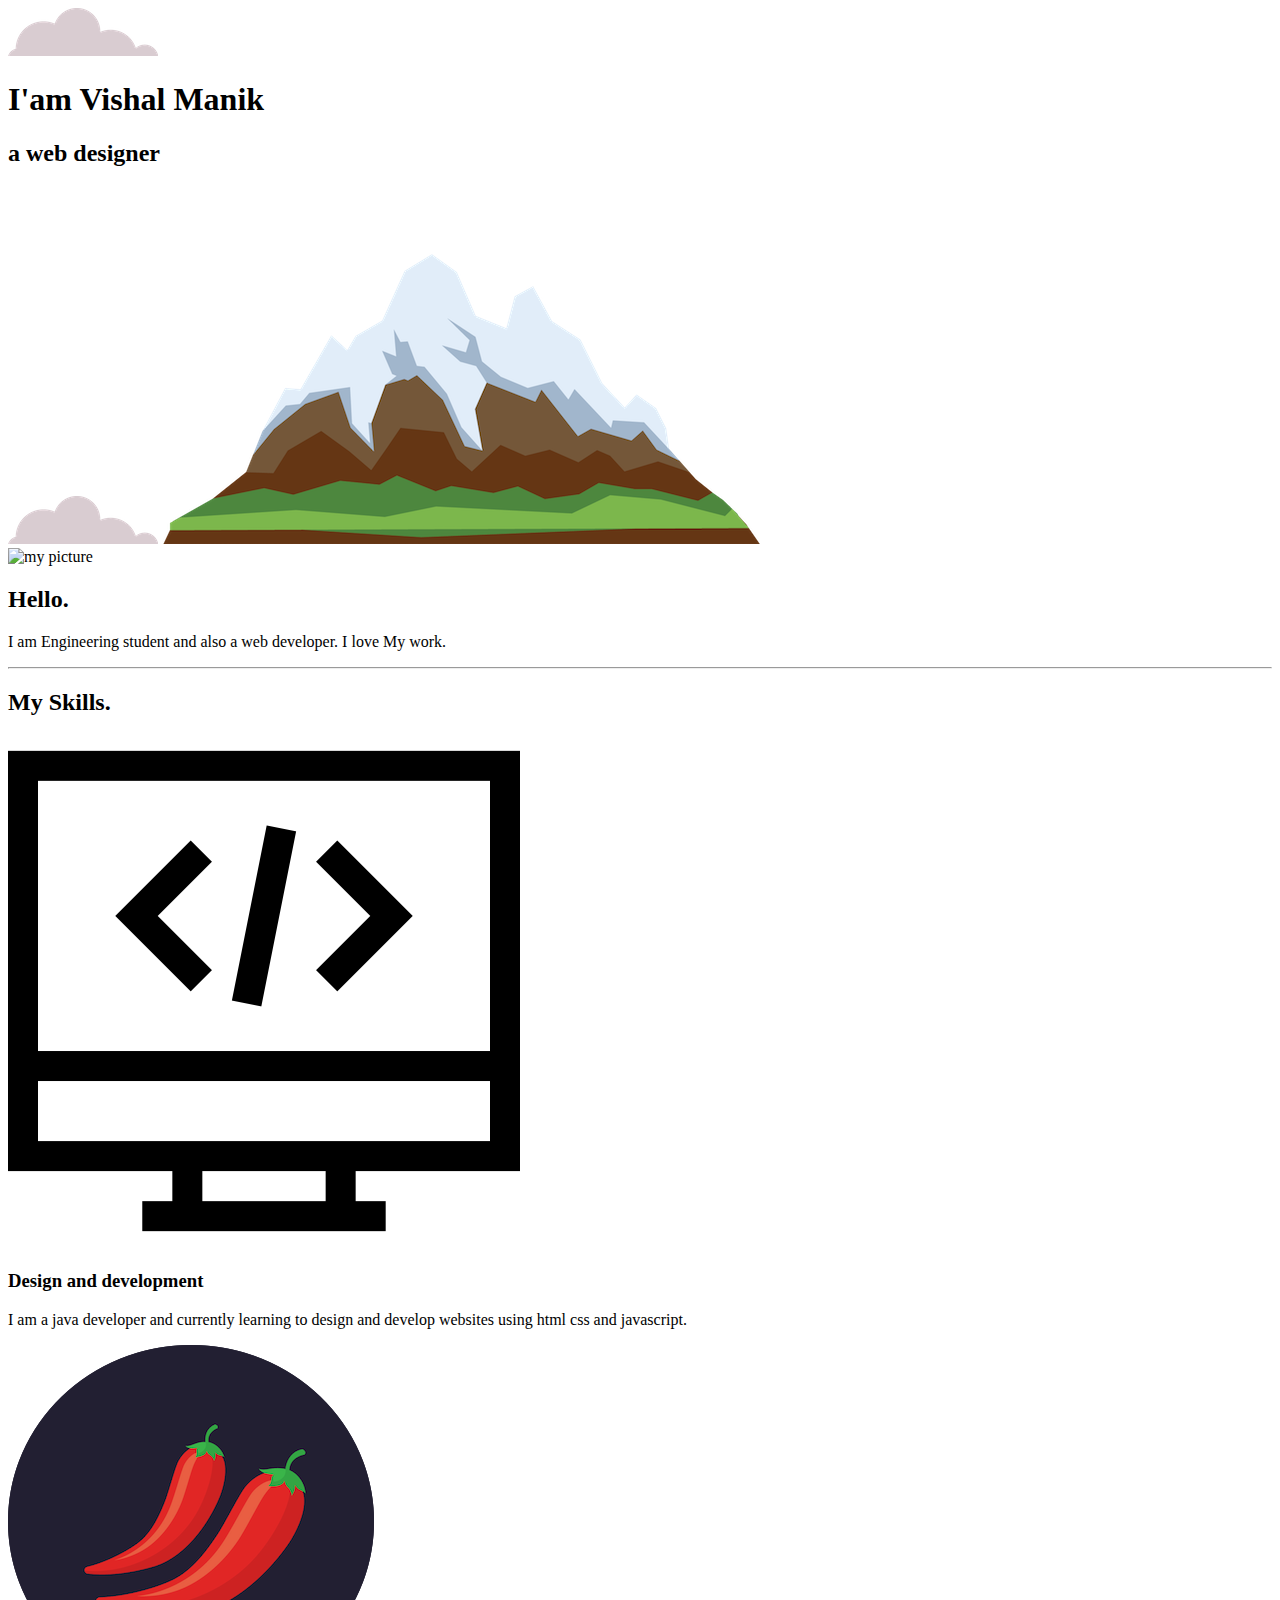
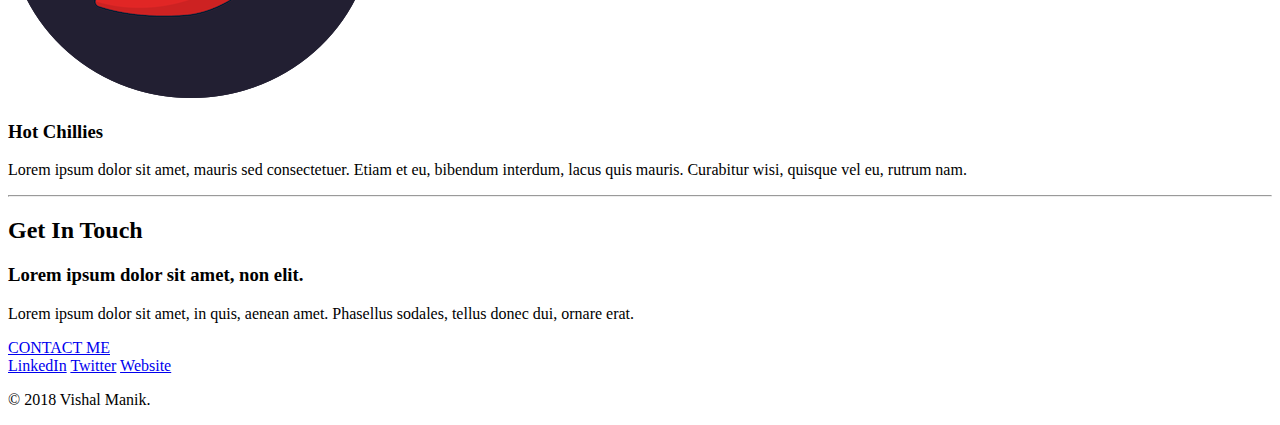
==== index.html @ 9e4290cf "initial upload" ====
<!DOCTYPE html>
<html lang="en" dir="ltr">
  <head>
    <meta charset="utf-8">
    <title>Vishal Manik</title>
    <link rel="stylesheet" href="css/styles.css">
    <link rel="icon" href="favicon.ico">
    <link href="https://fonts.googleapis.com/css2?family=Merriweather:wght@300&family=Montserrat&family=Sacramento&display=swap" rel="stylesheet">


  </head>
  <body>
    <div class="styles">
      <img class ="upper"src="CSS - My Site Images\cloud.png" alt="cloud">
      <span><h1>I'am Vishal Manik</h1></span>
      <h2>a web designer</h2>
      <img class="lower"src="CSS - My Site Images\cloud.png" alt="cloud">
      <img src="CSS - My Site Images\mountain.png" alt="mountain">
    </div>

    <div class="middle-container">
      <div class="profile">
        <img class="profile-pic"src="CSS - My Site Images/circle-cropped.png" alt="my picture">
        <h2>Hello.</h2>
        <p>I am Engineering student and also a web developer. I love My work.</p>
      </div>
      <hr>
      <div class="skills">
        <h2>My Skills.</h2>
        <div class="skill-row">
          <img class="programming" src="CSS - My Site Images/programming.png" alt="programming">
          <h3>Design and development</h3>
          <p>I am a java developer and currently learning to design and develop websites using html css and javascript.</p>
        </div>
        <div class="skill-row">
          <img class="current" src="CSS - My Site Images/chillies.png" alt="">
          <h3>Hot Chillies </h3>
          <p>Lorem ipsum dolor sit amet, mauris sed consectetuer. Etiam et eu, bibendum interdum, lacus quis mauris. Curabitur wisi, quisque vel eu, rutrum nam.</p>
        </div>
      </div>
      <hr>
      <div class="contact-me">
        <h2>Get In Touch</h2>
        <h3>Lorem ipsum dolor sit amet, non elit.</h3>
        <p class="getin">Lorem ipsum dolor sit amet, in quis, aenean amet. Phasellus sodales, tellus donec dui, ornare erat.</p>
        <a class="butn" href="mailto:manikvishal2k@yahoo.com">CONTACT ME</a>
      </div>
    </div>



    <div class="bottom-container">
      <a class="footer-link" href="https://www.linkedin.com/">LinkedIn</a>
      <a class="footer-link" href="https://twitter.com/">Twitter</a>
      <a class="footer-link" href="https://www.appbrewery.co/">Website</a>
      <p class="copyright">© 2018 Vishal Manik.</p>
    </div>
</body>
</html>
<!--display position inline code -->
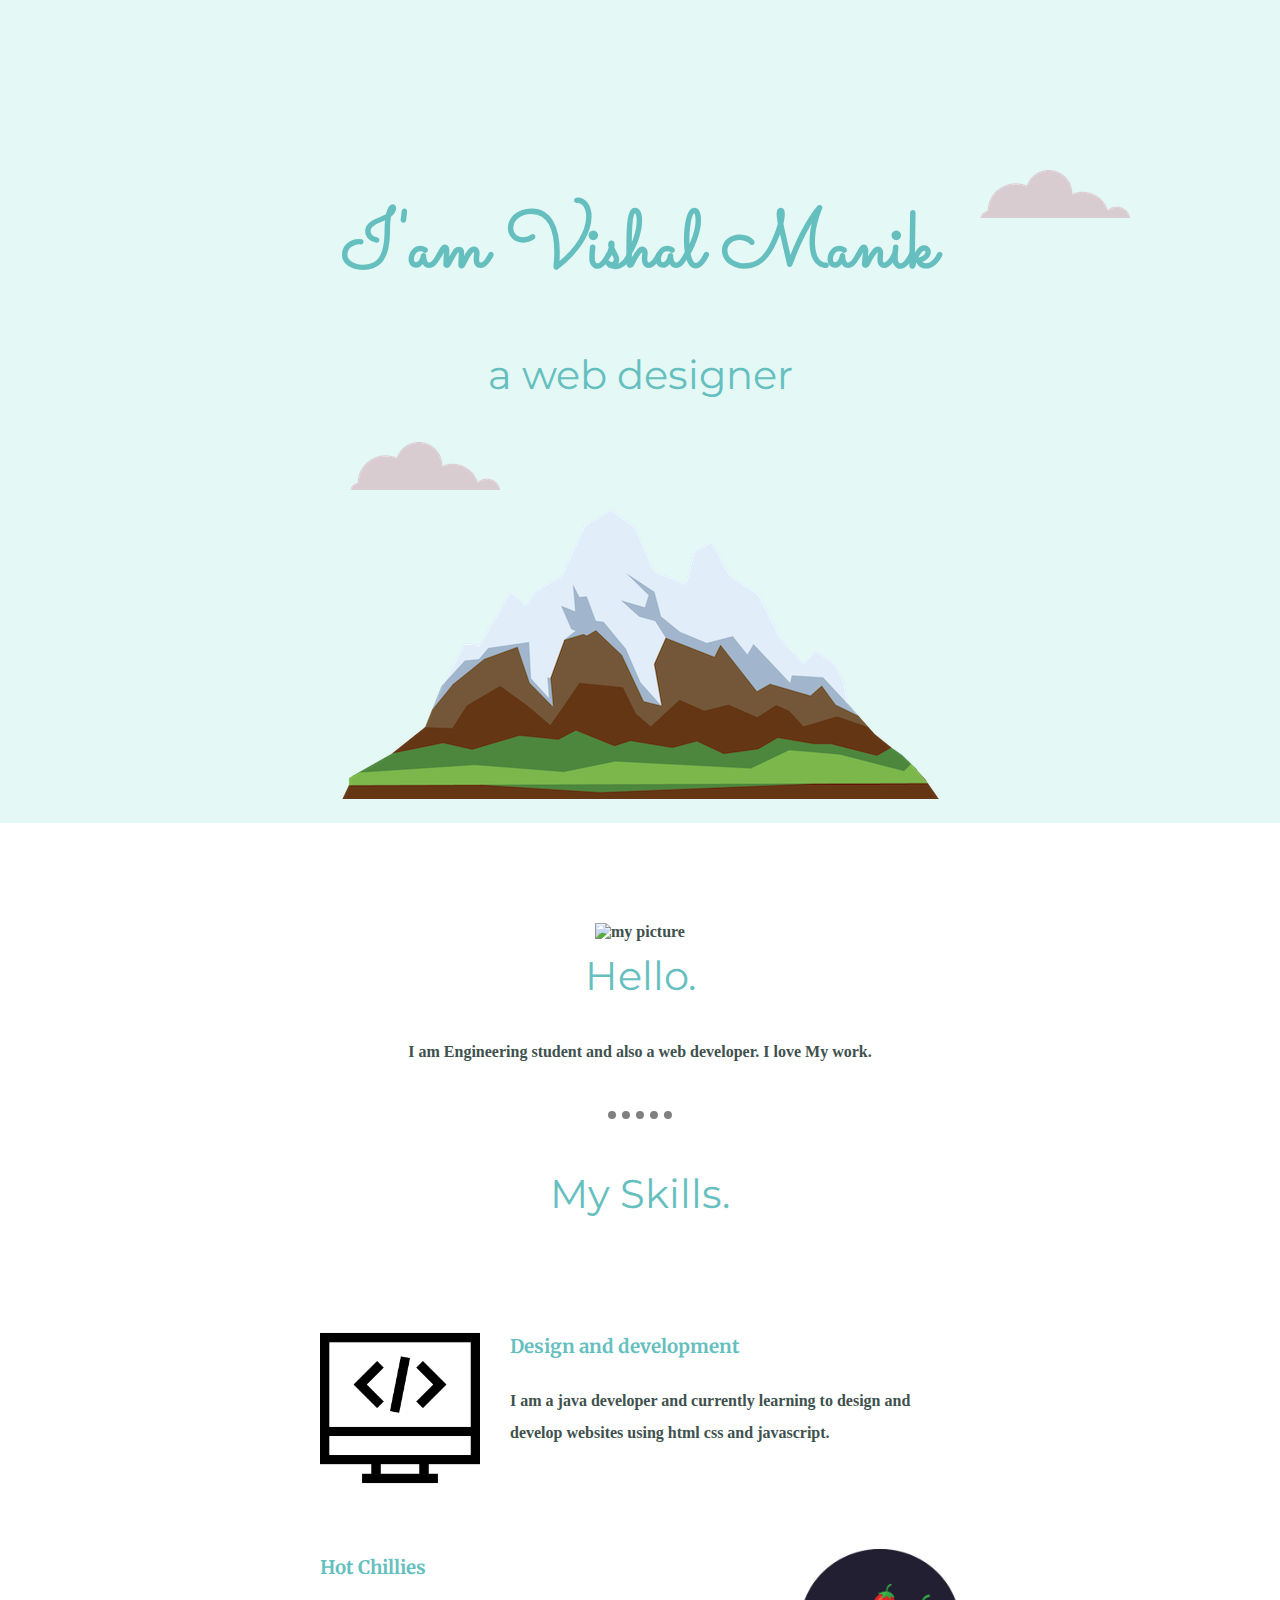
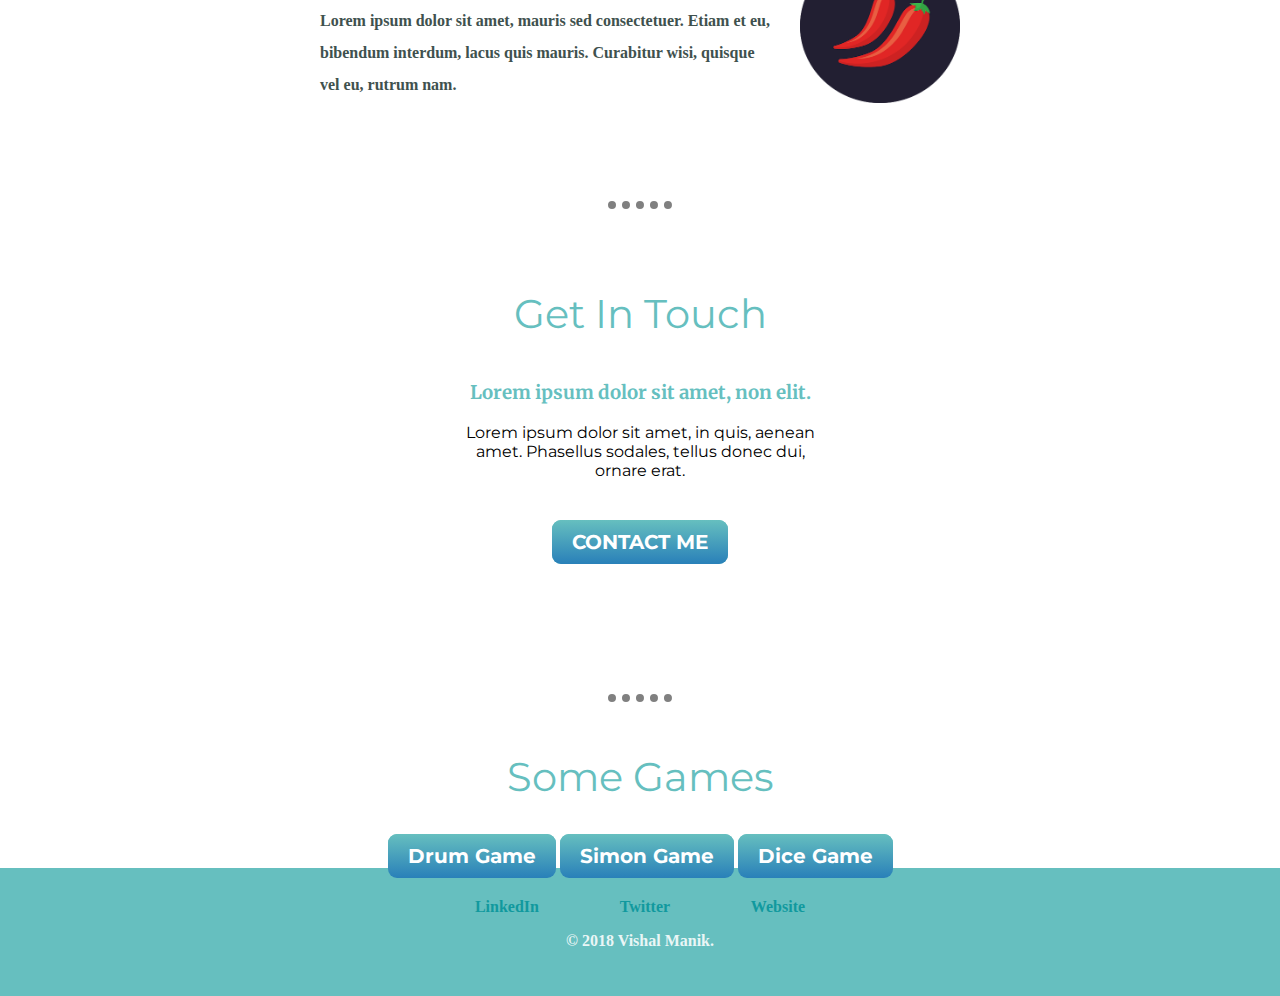
==== commit f42559c0: "Update index.html" ====
--- a/index.html
+++ b/index.html
@@ -46,6 +46,14 @@
         <a class="butn" href="mailto:manikvishal2k@yahoo.com">CONTACT ME</a>
       </div>
     </div>
+    <hr>
+    <div class ="last Second">
+      <h2>Some Games </h2>
+        <a class="butn lef" target="_blank"href="Drum Kit Starting Files\index.html">Drum Game</a>
+        <a class="butn cent" target="_blank"href="Simon Game Challenge Startig Files\index.html">Simon Game</a>
+        <a class="butn rig"  target="_blank"href="Dicee Challenge - Starting Files\dice.html">Dice Game</a>
+
+     </div>
 
 
 
--- a/css/styles.css
+++ b/css/styles.css
@@ -0,0 +1,131 @@
+.styles{
+  background-color: #E4F9F5;
+  padding: 20px;
+}
+.middle-container{
+  margin: 100px 0;
+
+}
+.bottom-container{
+  background-color: #66BFBF;
+  padding-top:30px;
+  padding-bottom: 30px;
+}
+.copyright{
+  font-family: serif;
+  color: #EAF6F6
+}
+body{
+  margin: 0;
+  text-align:center;
+  color: #40514E;
+  font-weight: bold;
+
+}
+a{
+  display:inline;
+  padding: 0 3% 0 3%;
+  color:#11999E;
+  text-decoration: none;
+}
+a:hover{
+  color:#EAF6F6;
+}
+.getin{
+  font-family: 'Montserrat', sans-serif;
+  color: black;
+  font-weight: normal;
+  padding-bottom: 50px;
+  width:30%;
+  margin:auto;
+}
+h2{
+  font-family: 'Montserrat', sans-serif;
+  font-size: 2.5rem;
+  color: #66BFBF;
+  font-weight:normal;
+  margin-top: 0;
+  padding-top: 10px;
+  padding-bottom: 10px;
+}
+h3{
+  font-family: 'Merriweather', serif;
+  color: #66BFBF;
+
+
+}
+h1{
+  margin: 150px auto 10px auto;
+  font-family: 'Sacramento', cursive;
+  font-size: 5em;
+  color: #66BFBF;
+  line-height:2;
+}
+.skill-row{
+  width: 50%;
+  margin: 100px auto 100px auto;
+  text-align: left;
+  line-height: 2;
+}
+.upper{
+position: absolute;
+right: 150px;
+}
+.lower{
+  position: absolute;
+  left: 350px;
+}
+.profile-pic{
+  width: 15%;
+}
+hr{
+  border-style:none;
+  border-top-style: dotted;
+  width:5%;
+  border-color: grey;
+  border-spacing: 10px;
+  border-width: 8px;
+  margin-top: 50px;
+  margin-bottom:40px;
+}
+.programming{
+  width: 25%;
+  float: left;
+  padding-right: 30px;
+}
+.current{
+  width: 25%;
+  float: right;
+  padding-left: 30px;
+}
+.butn {
+  background: #66BFBF;
+  background-image: -webkit-linear-gradient(top, #66BFBF, #2980b9);
+  background-image: -moz-linear-gradient(top, #66BFBF, #2980b9);
+  background-image: -ms-linear-gradient(top, #66BFBF, #2980b9);
+  background-image: -o-linear-gradient(top, #66BFBF, #2980b9);
+  background-image: linear-gradient(to bottom, #66BFBF, #2980b9);
+  -webkit-border-radius: 9;
+  -moz-border-radius: 9;
+  border-radius: 9px;
+  font-family: 'Montserrat', sans-serif;
+  color: #ffffff;
+  font-size: 20px;
+  padding: 10px 20px 10px 20px;
+  text-decoration: none;
+}
+
+.butn:hover {
+  margin-top: 60px;
+  background: #3cb0fd;
+  background-image: -webkit-linear-gradient(top, #3cb0fd, #3498db);
+  background-image: -moz-linear-gradient(top, #3cb0fd, #3498db);
+  background-image: -ms-linear-gradient(top, #3cb0fd, #3498db);
+  background-image: -o-linear-gradient(top, #3cb0fd, #3498db);
+  background-image: linear-gradient(to bottom, #3cb0fd, #3498db);
+  text-decoration: none;
+}
+.contact-me{
+  padding-top: 30px;
+  padding-bottom: 40px;
+}
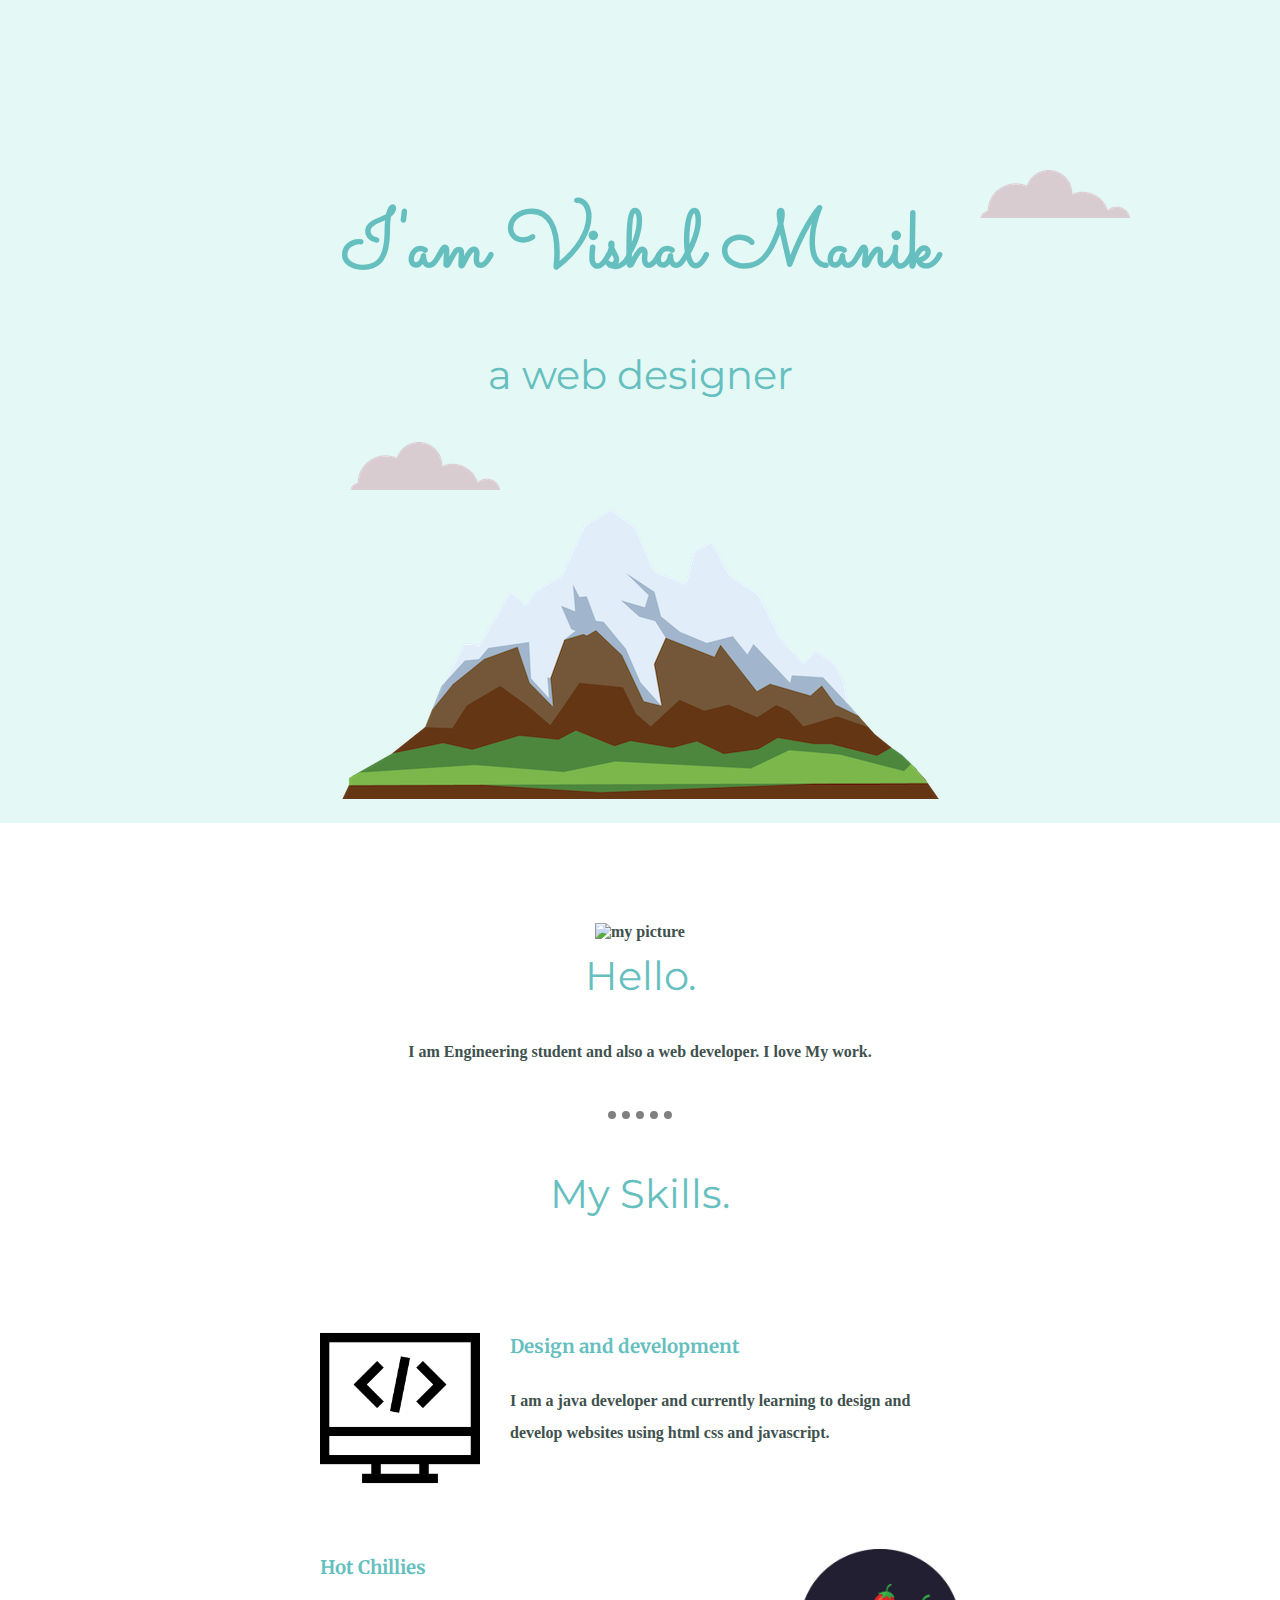
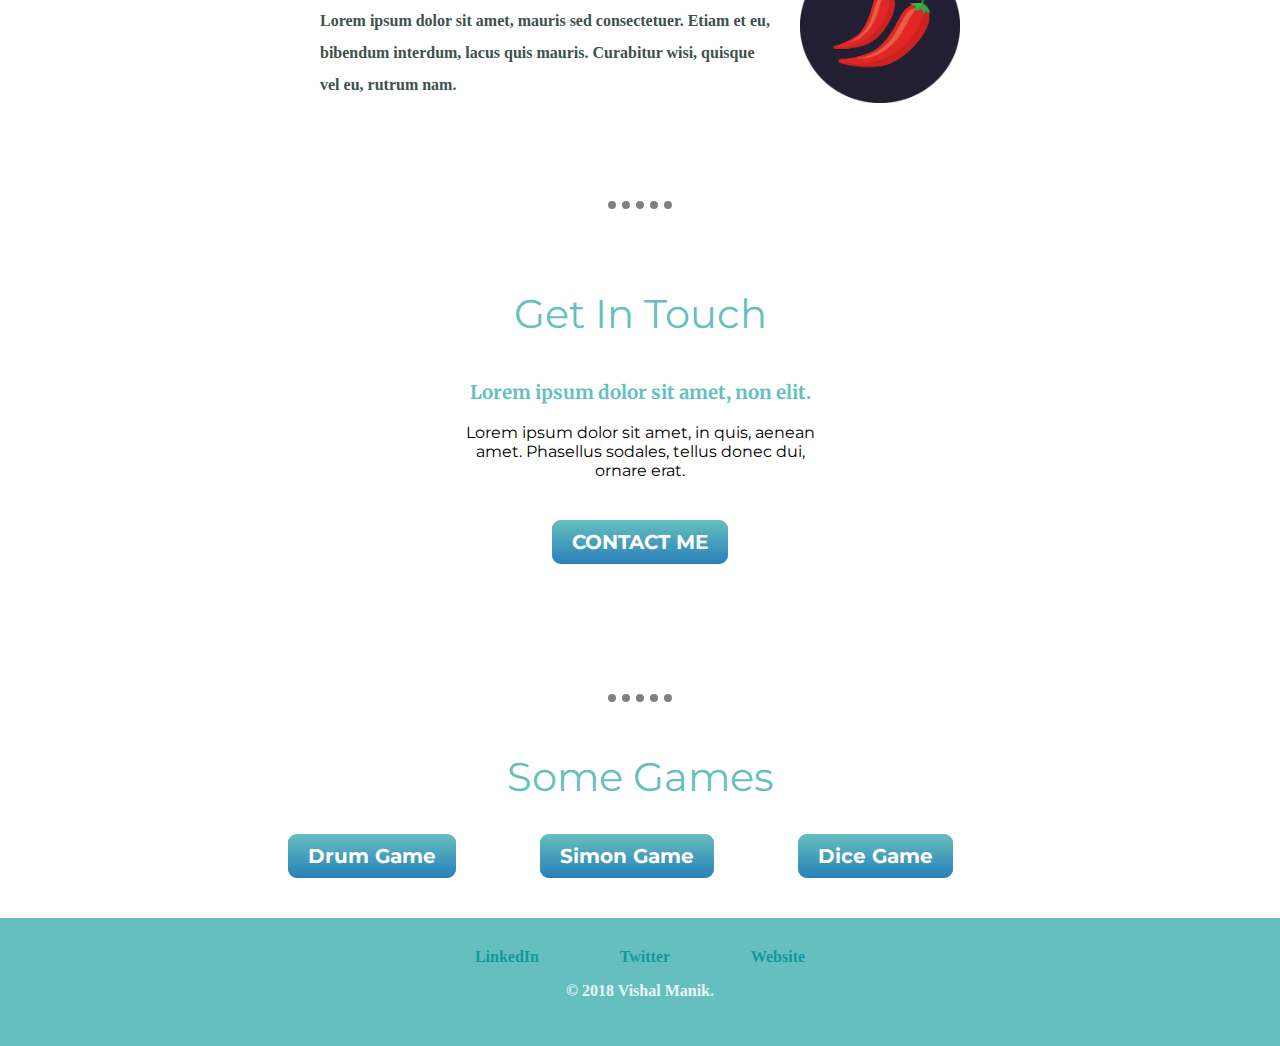
==== commit 7b2ca9ce: "Update index.html" ====
--- a/index.html
+++ b/index.html
@@ -51,7 +51,7 @@
       <h2>Some Games </h2>
         <a class="butn lef" target="_blank"href="Drum Kit Starting Files\index.html">Drum Game</a>
         <a class="butn cent" target="_blank"href="Simon Game Challenge Startig Files\index.html">Simon Game</a>
-        <a class="butn rig"  target="_blank"href="Dicee Challenge - Starting Files\dice.html">Dice Game</a>
+        <a class="butn rig"  target="_blank"href="Dice Game\index.html">Dice Game</a>
 
      </div>
 
--- a/css/styles.css
+++ b/css/styles.css
@@ -113,6 +113,8 @@
   font-size: 20px;
   padding: 10px 20px 10px 20px;
   text-decoration: none;
+  display: inline;
+  text-align: center;
 }
 
 .butn:hover {
@@ -129,3 +131,21 @@
   padding-top: 30px;
   padding-bottom: 40px;
 }
+.last{
+  height: 11rem;
+  width: auto;
+}
+.cent{
+  text-align: center;
+  margin-left: 40px;
+  margin-right: 40px;
+}
+.lef{
+  margin-right: 40px;
+  margin-right: 40px;
+}
+.rig{
+  margin-left: 40px;
+  margin-right: 40px;
+
+}
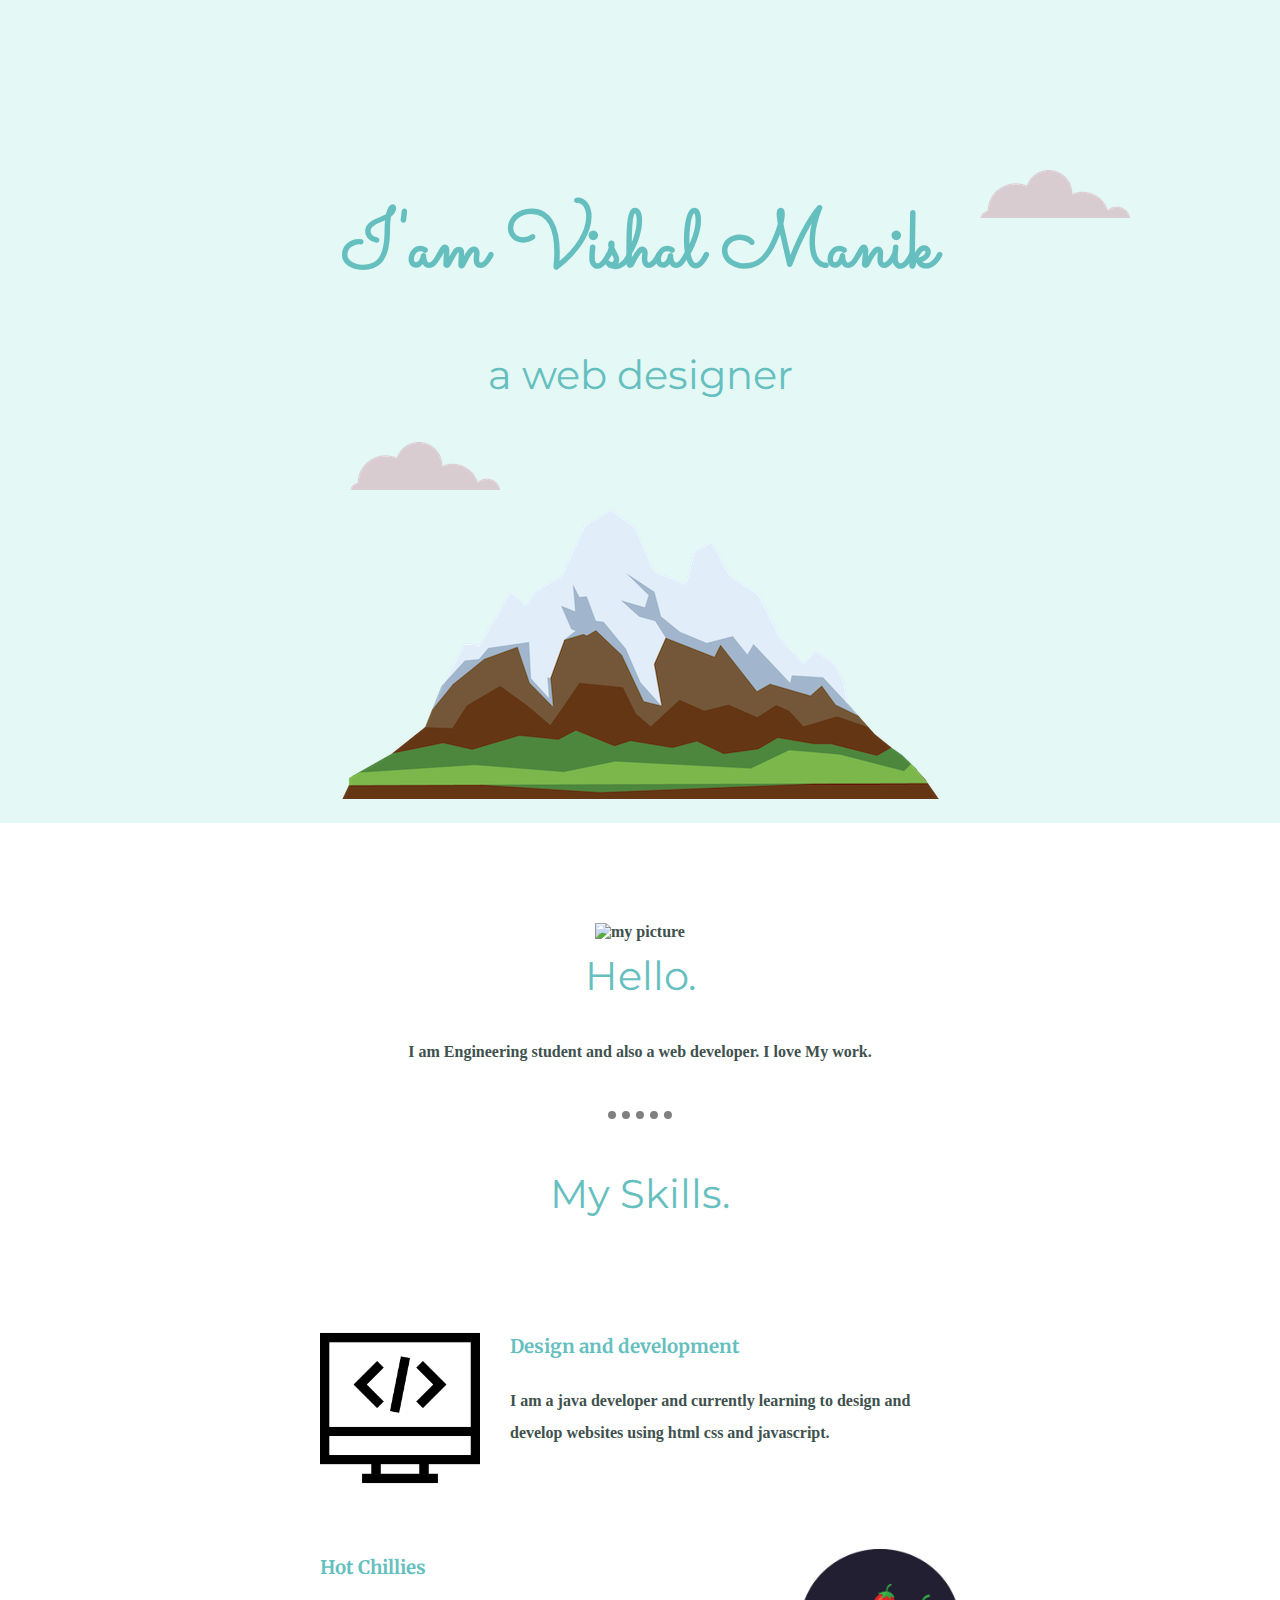
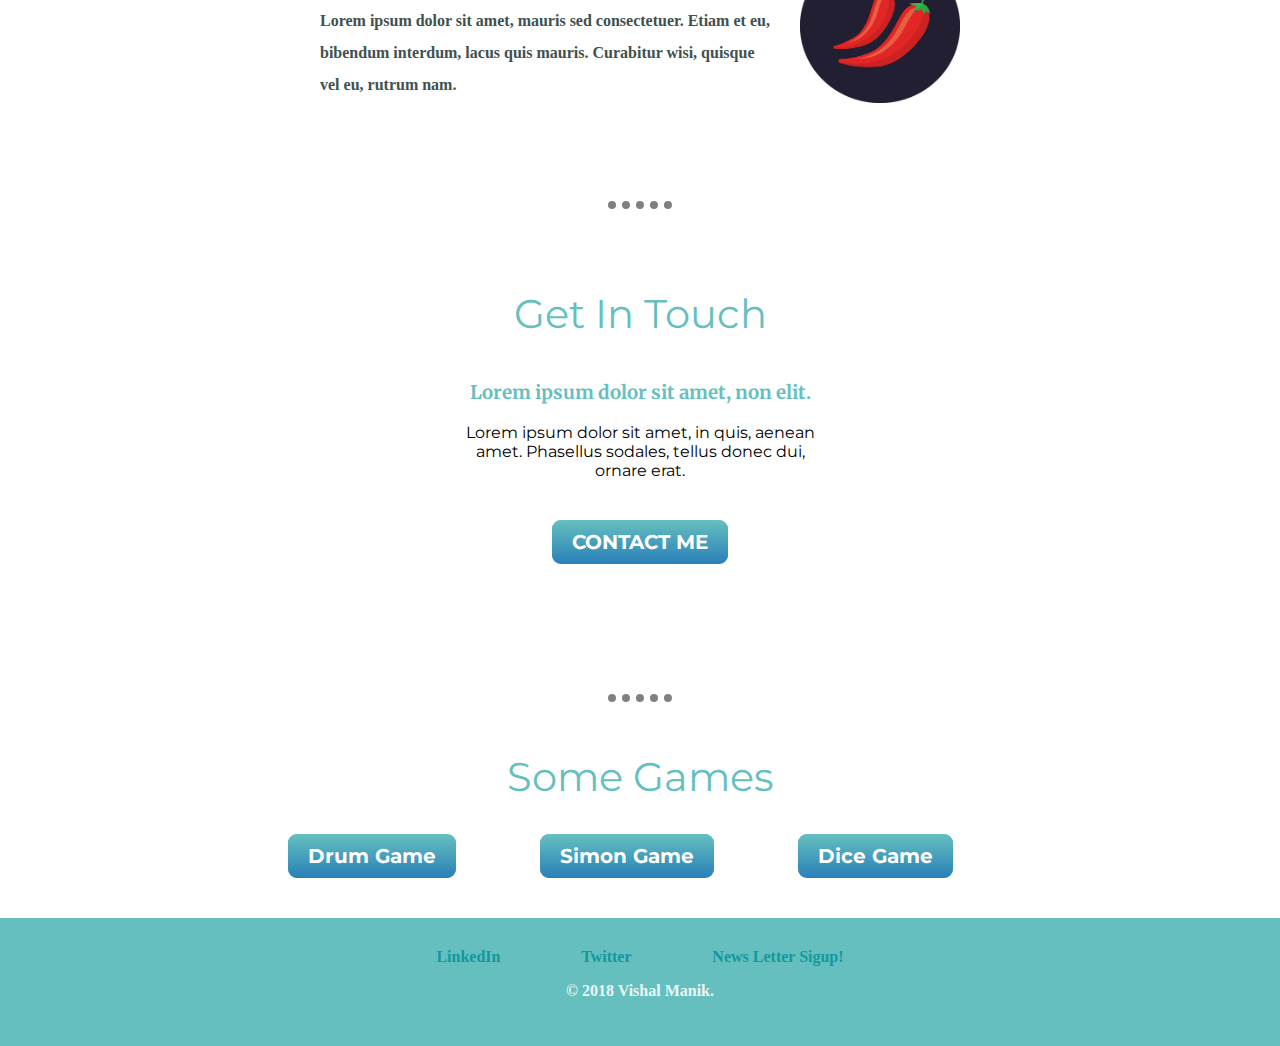
==== commit 362f60a4: "added sign uplink" ====
--- a/index.html
+++ b/index.html
@@ -50,7 +50,7 @@
     <div class ="last Second">
       <h2>Some Games </h2>
         <a class="butn lef" target="_blank"href="Drum Kit Starting Files\index.html">Drum Game</a>
-        <a class="butn cent" target="_blank"href="Simon Game Challenge Startig Files\index.html">Simon Game</a>
+        <a class="butn cent" target="_blank"href="Simon Game\index.html">Simon Game</a>
         <a class="butn rig"  target="_blank"href="Dice Game\index.html">Dice Game</a>
 
      </div>
@@ -60,7 +60,7 @@
     <div class="bottom-container">
       <a class="footer-link" href="https://www.linkedin.com/">LinkedIn</a>
       <a class="footer-link" href="https://twitter.com/">Twitter</a>
-      <a class="footer-link" href="https://www.appbrewery.co/">Website</a>
+       <a class="footer-link" href="https://nameless-gorge-92660.herokuapp.com/">News Letter Sigup!</a>
       <p class="copyright">© 2018 Vishal Manik.</p>
     </div>
 </body>
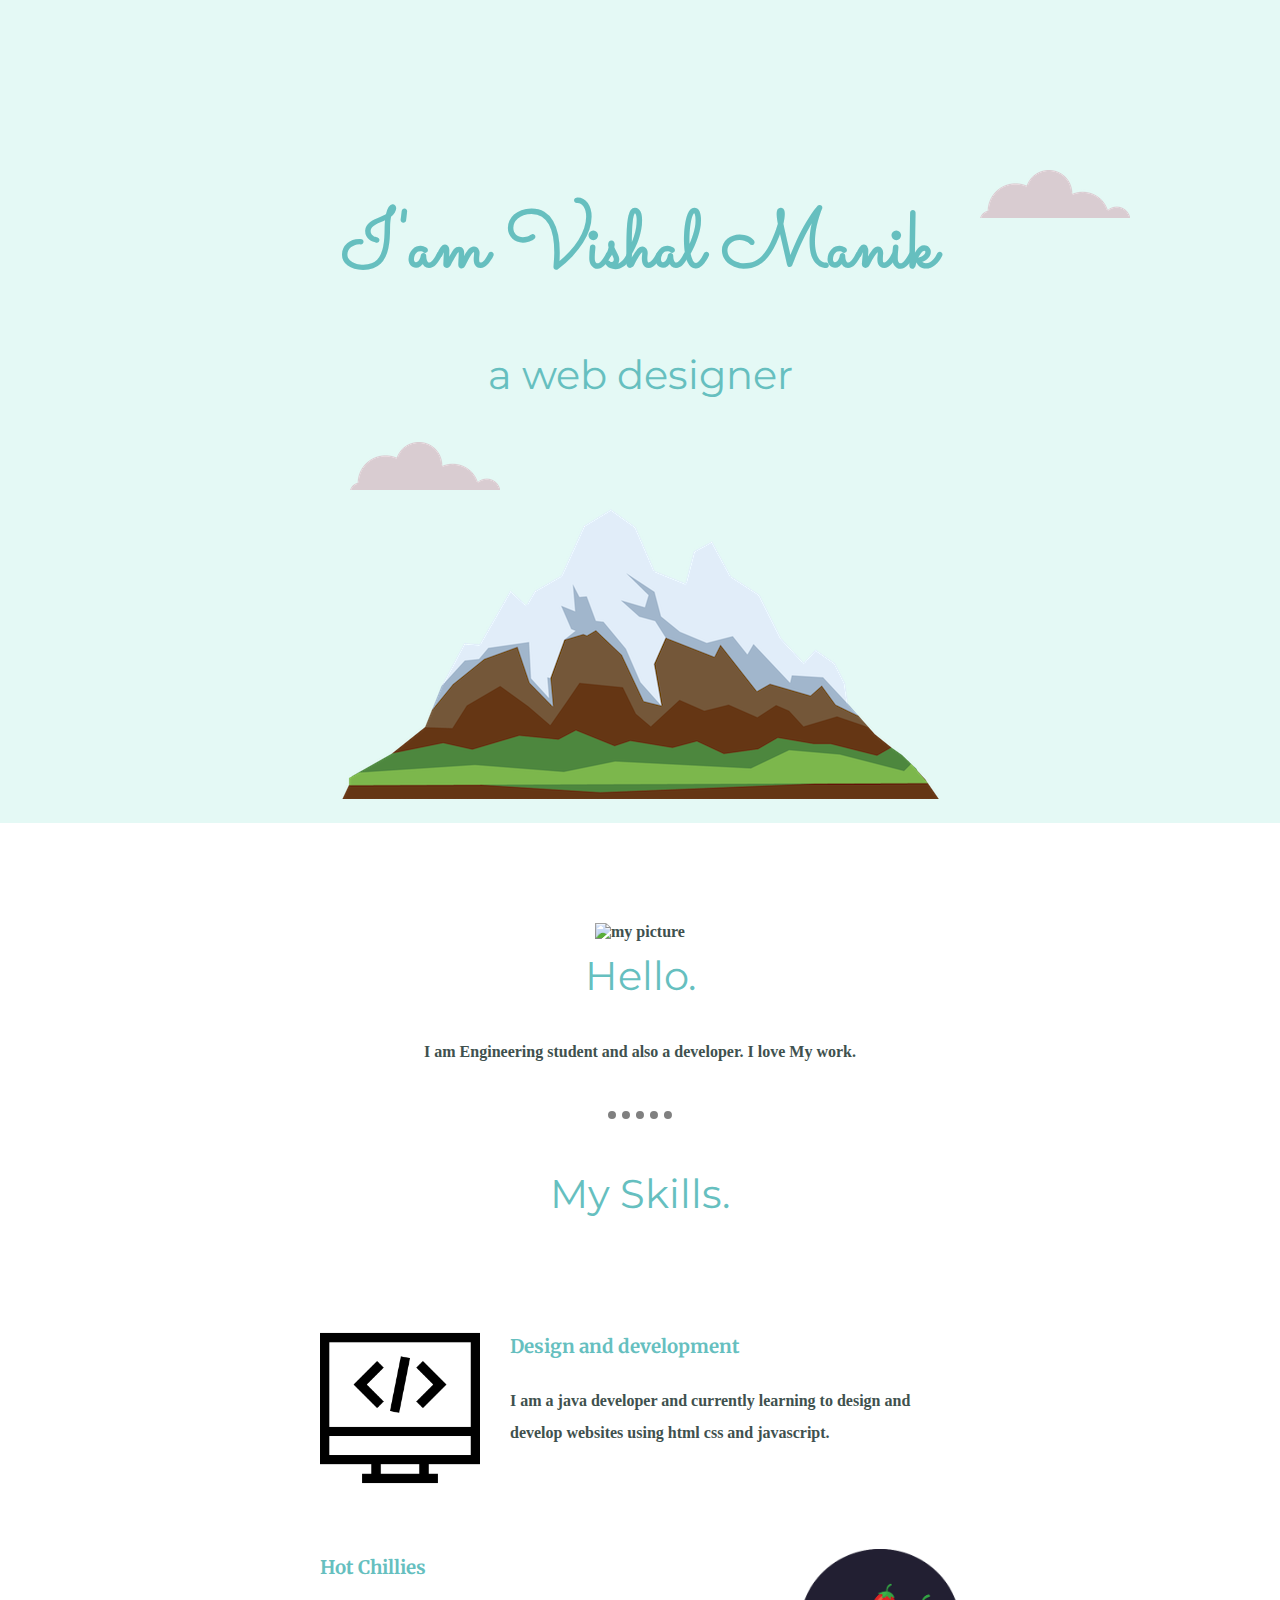
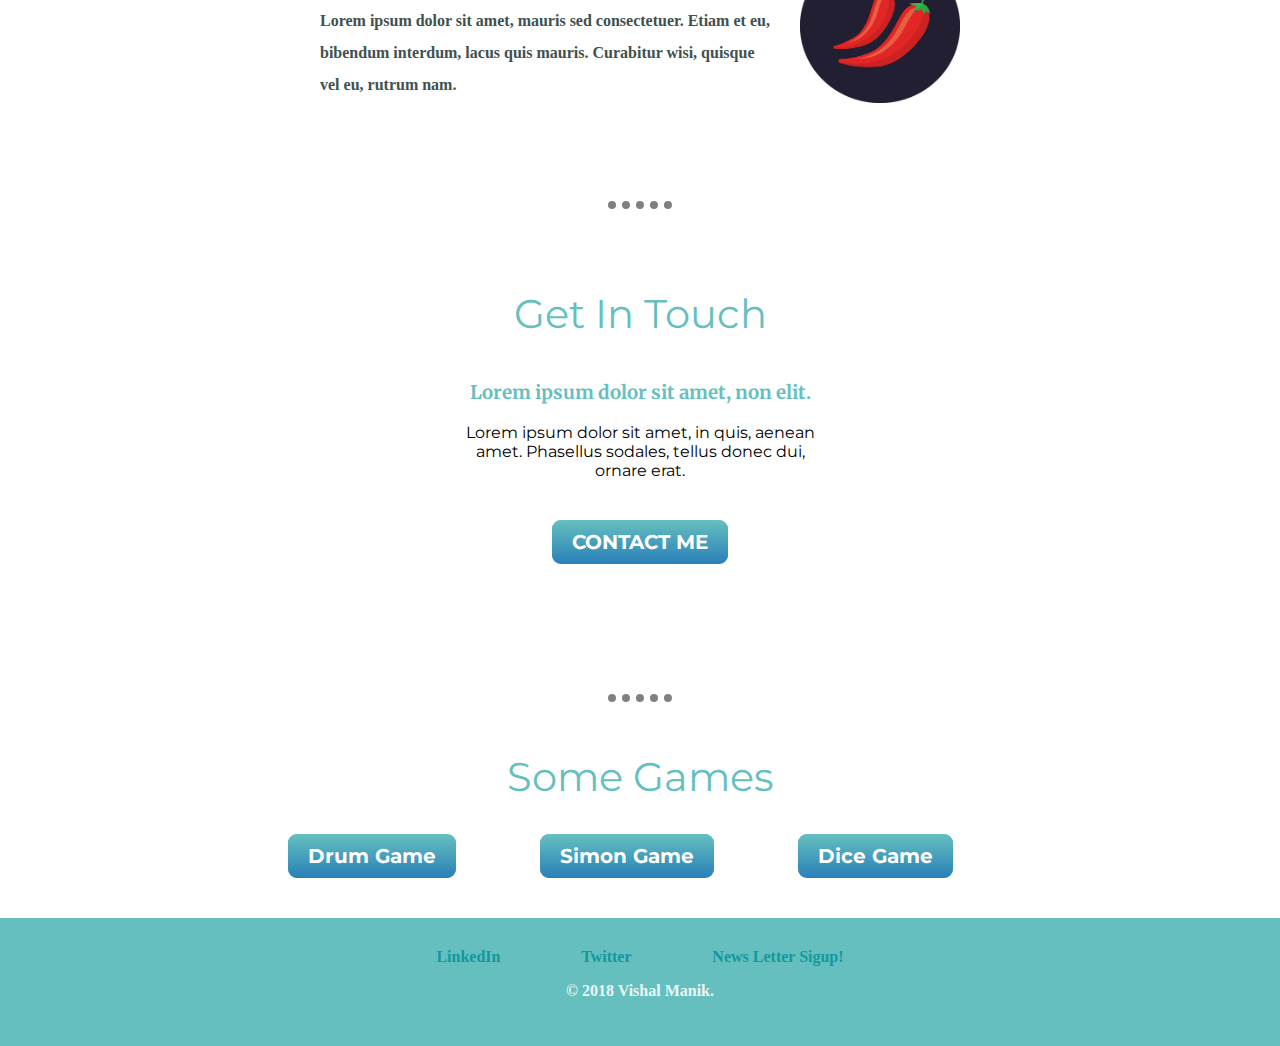
==== commit 3eab5ea0: "Update index.html" ====
--- a/index.html
+++ b/index.html
@@ -22,7 +22,7 @@
       <div class="profile">
         <img class="profile-pic"src="CSS - My Site Images/circle-cropped.png" alt="my picture">
         <h2>Hello.</h2>
-        <p>I am Engineering student and also a web developer. I love My work.</p>
+        <p>I am Engineering student and also a developer. I love My work.</p>
       </div>
       <hr>
       <div class="skills">
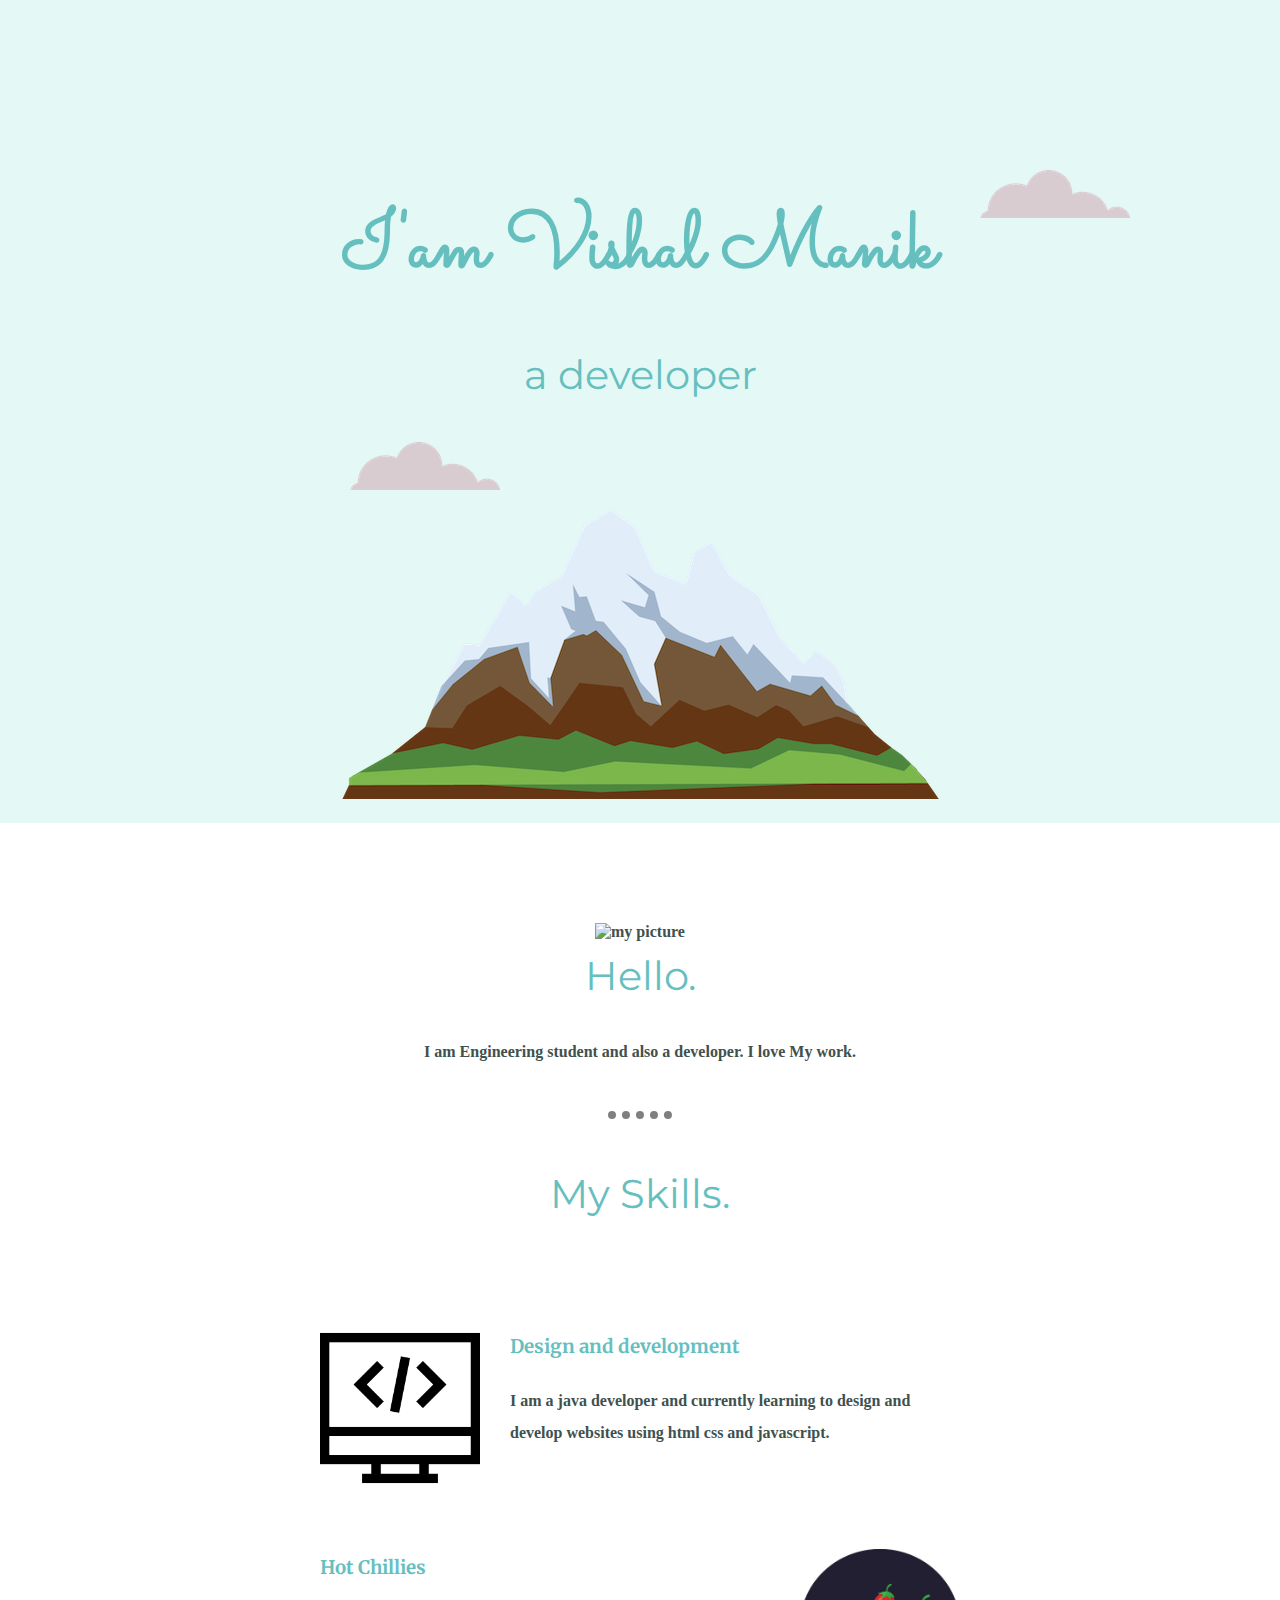
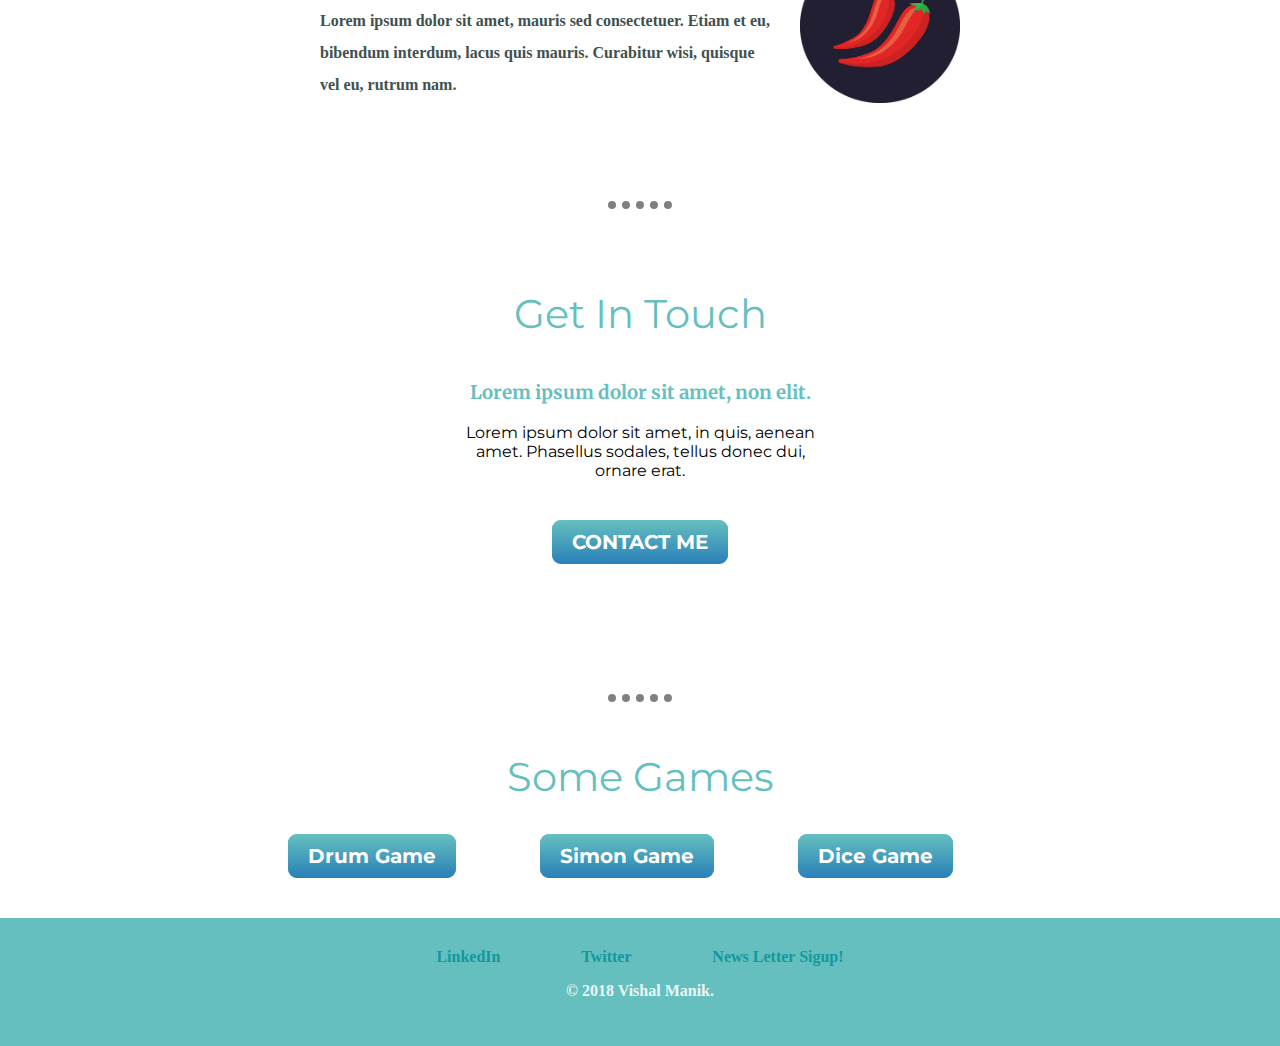
==== commit d4b42171: "Update index.html" ====
--- a/index.html
+++ b/index.html
@@ -13,7 +13,7 @@
     <div class="styles">
       <img class ="upper"src="CSS - My Site Images\cloud.png" alt="cloud">
       <span><h1>I'am Vishal Manik</h1></span>
-      <h2>a web designer</h2>
+      <h2>a developer</h2>
       <img class="lower"src="CSS - My Site Images\cloud.png" alt="cloud">
       <img src="CSS - My Site Images\mountain.png" alt="mountain">
     </div>
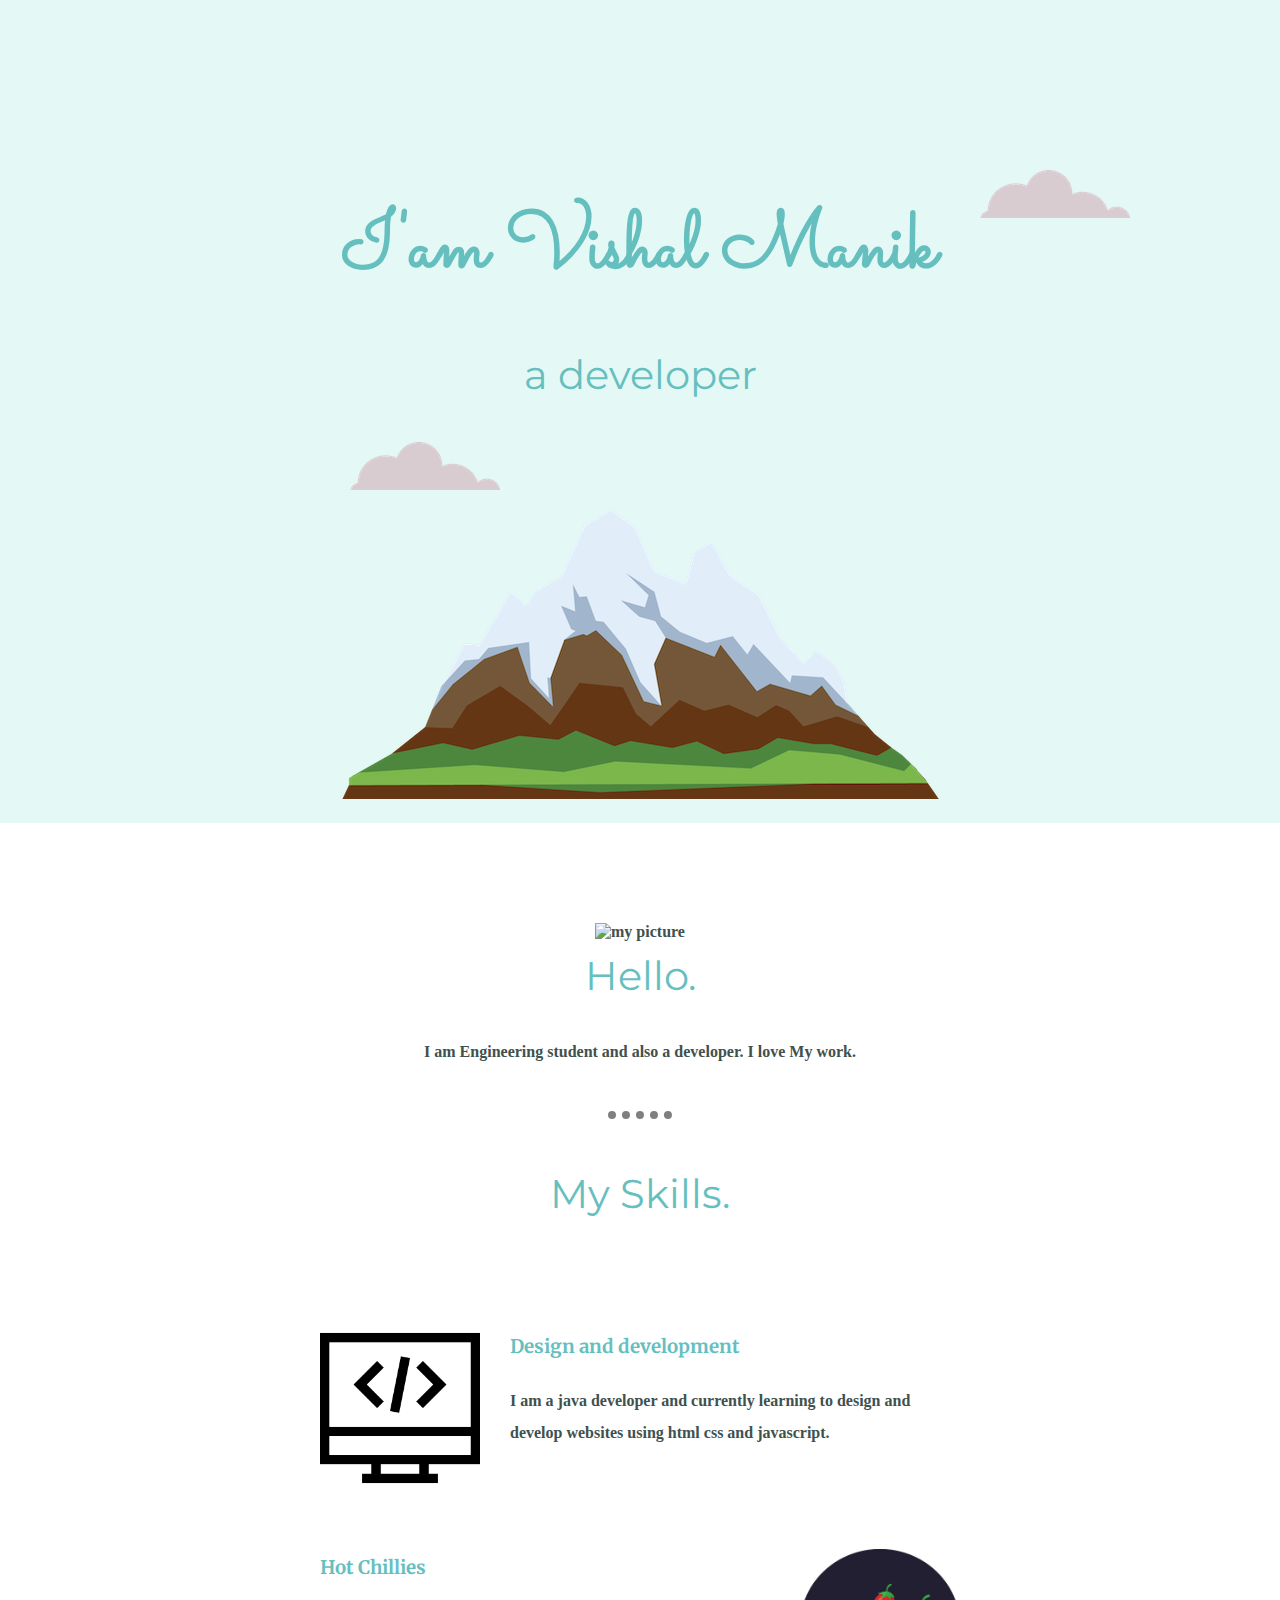
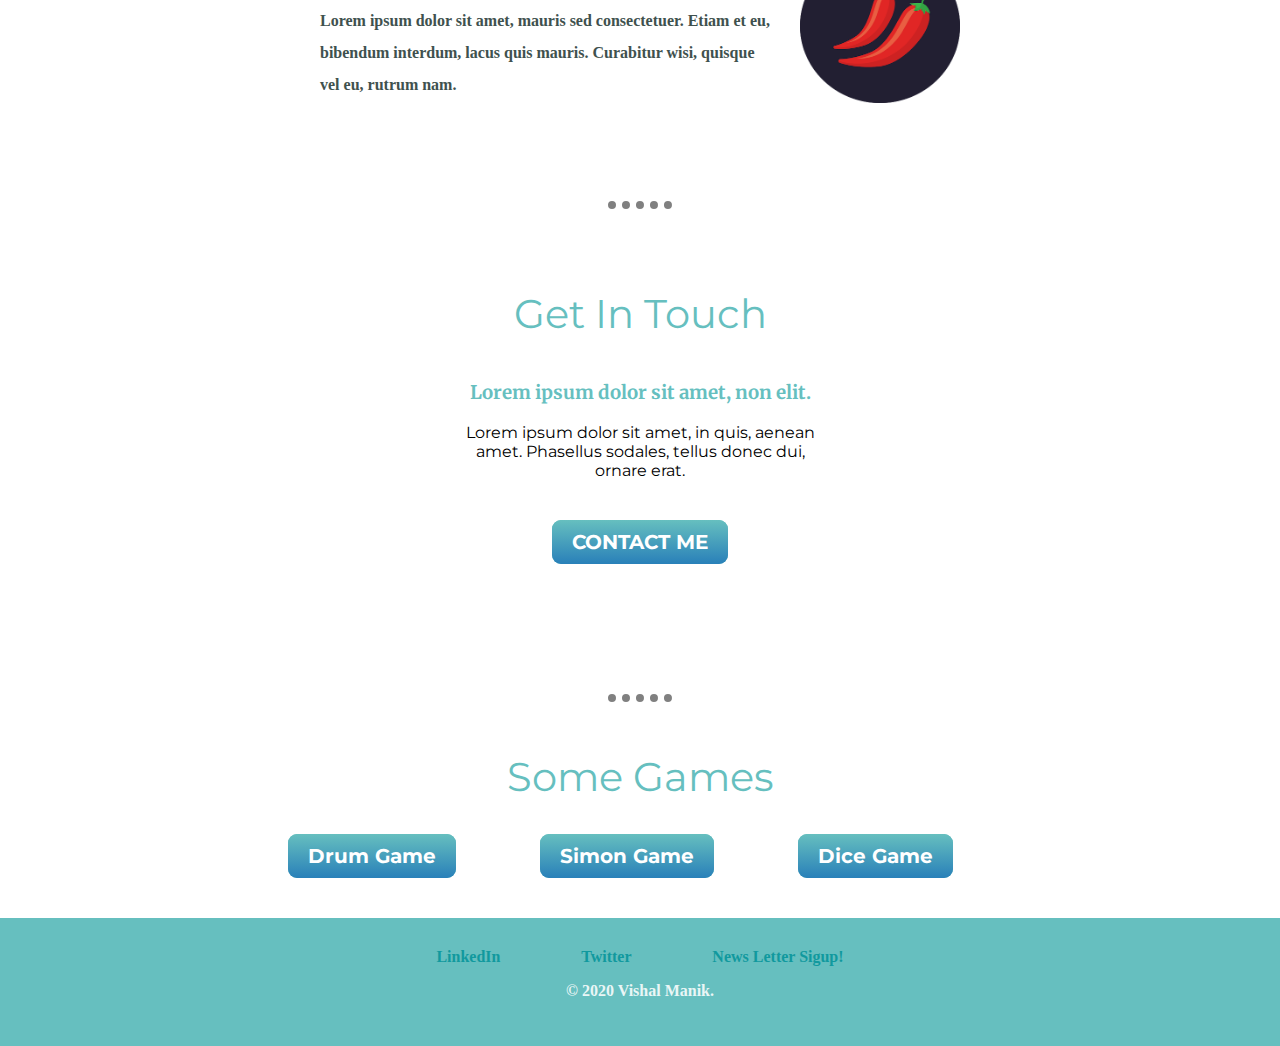
==== commit 683f35a6: "Update index.html" ====
--- a/index.html
+++ b/index.html
@@ -61,7 +61,7 @@
       <a class="footer-link" href="https://www.linkedin.com/">LinkedIn</a>
       <a class="footer-link" href="https://twitter.com/">Twitter</a>
        <a class="footer-link" href="https://nameless-gorge-92660.herokuapp.com/">News Letter Sigup!</a>
-      <p class="copyright">© 2018 Vishal Manik.</p>
+      <p class="copyright">© 2020 Vishal Manik.</p>
     </div>
 </body>
 </html>
